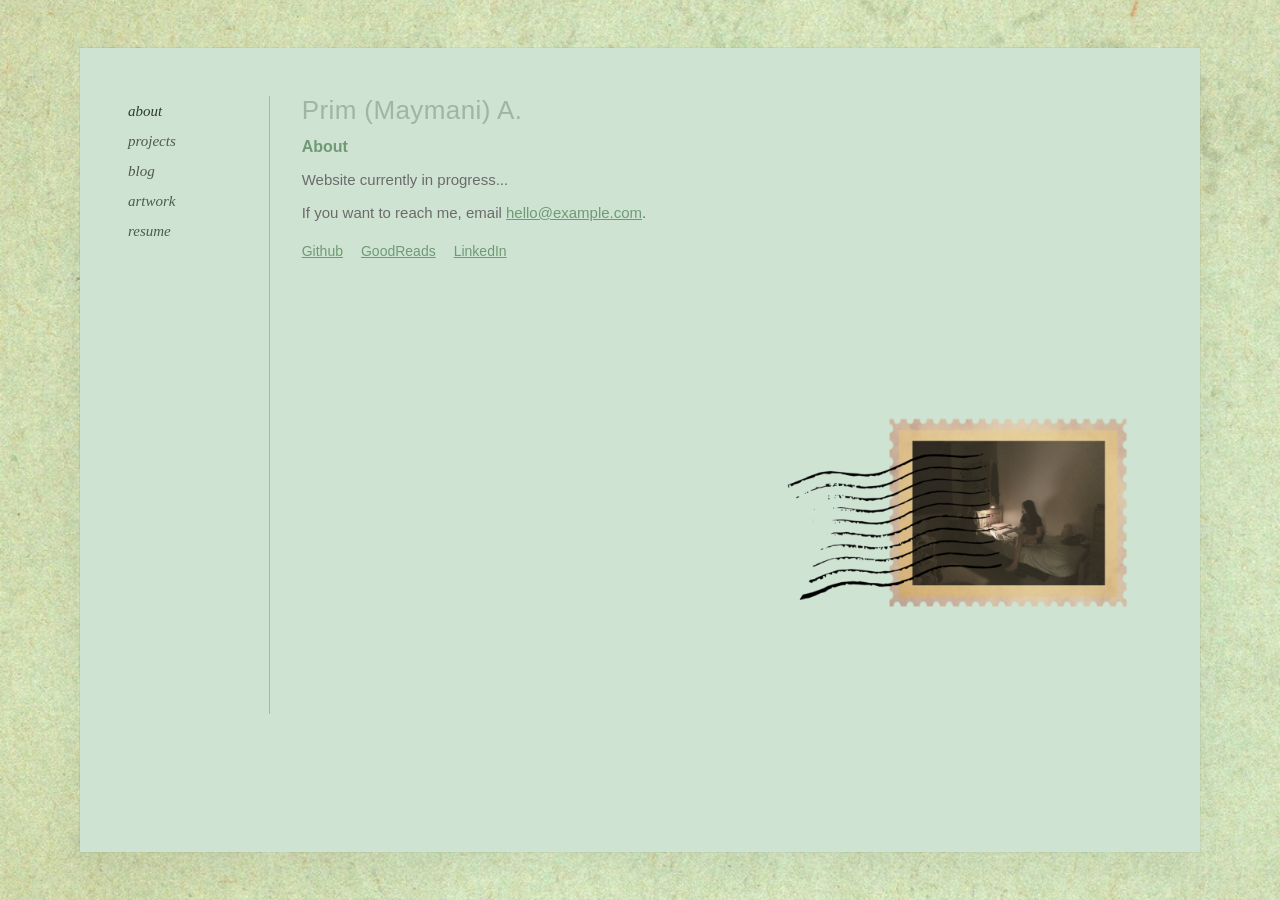
==== index.html @ 765abac7 "initial website commit" ====
<!doctype html>
<html lang="en">
  <head>
    <meta charset="utf-8" />
    <meta name="viewport" content="width=device-width, initial-scale=1" />
    <title>Personal Site</title>
    <link rel="stylesheet" href="css/style.css" />
  </head>
  <body>
    <div class="frame">
      <div class="panel">
        <main class="layout">
          <nav class="sidebar" aria-label="Primary">
            <ul>
              <li><a href="#about" class="is-active">about</a></li>
              <li><a href="#projects">projects</a></li>
              <li><a href="#blog">blog</a></li>
              <li><a href="#artwork">artwork</a></li>
              <li><a href="#resume">resume</a></li>
            </ul>
          </nav>

          <section class="content" id="about">
            <h1 class="name">Prim (Maymani) A.</h1>
            <h2>About</h2>
            <p>
              Website currently in progress...
            </p>
            <p>
              If you want to reach me, email
              <a href="mailto:hello@example.com">hello@example.com</a>.
            </p>

            <div class="links">
              <a href="#">Github</a>
              <a href="#">GoodReads</a>
              <a href="#">LinkedIn</a>
            </div>
            <br><br><br>
            <img src="images/collage_stamp_me.png" alt="myself_as_stamp", height="400">
          </section>
        </main>
      </div>
    </div>
  </body>
</html>
---- css/style.css ----
:root {
  --frame-base: #d6e1c7;
  --frame-freckle: rgba(140, 167, 122, 0.35);
  --panel: #cfe3d2;
  --panel-shadow: rgba(88, 106, 90, 0.12);
  --title: #6f9a75;
  --text: #6b6b6b;
  --line: rgba(90, 100, 90, 0.35);
  --nav-text: #4f5a4f;
}

* {
  box-sizing: border-box;
}

body {
  margin: 0;
  font-family: Calibri, Candara, Segoe, "Segoe UI", Optima, Arial, sans-serif;
  color: var(--text);
  background-color: var(--frame-base);
  background-image: url("../images/state_license_image.jpg");
  background-repeat: no-repeat;
  background-position: center;
  background-size: 120% 120%;
}

.frame {
  min-height: 100vh;
  padding: 48px;
  display: flex;
  justify-content: center;
}

.panel {
  width: min(1120px, 100%);
  min-height: 70vh;
  background: var(--panel);
  box-shadow: 0 0 0 1px rgba(85, 100, 85, 0.08), 0 16px 40px var(--panel-shadow);
  padding: 48px;
  position: relative;
}

.layout {
  display: grid;
  grid-template-columns: 1fr 6fr;
  gap: 32px;
  position: relative;
}

.sidebar {
  border-right: 1px solid var(--line);
  padding-right: 24px;
  font-family: Georgia, "Times New Roman", serif;
  font-style: italic;
  color: var(--nav-text);
}

.sidebar ul {
  list-style: none;
  margin: 0;
  padding: 0;
}

.sidebar li {
  padding: 6px 0;
}

.sidebar a {
  text-decoration: none;
  color: var(--nav-text);
  font-size: 15px;
}

.sidebar a.is-active {
  color: #2f3a2f;
}

.content {
  max-width: 600px;
  line-height: 1.15;
  font-size: 15px;
}

.content .name {
  margin: 0 0 12px;
  font-size: 26px;
  letter-spacing: 0.4px;
  color: rgba(102, 125, 106, 0.45);
  font-weight: 500;
}

.content h2 {
  margin: 0 0 10px;
  color: var(--title);
  font-size: 16px;
  font-weight: 600;
}

.content a {
  color: var(--title);
  text-decoration: underline;
}

.links {
  margin-top: 22px;
  display: flex;
  gap: 18px;
  font-size: 14px;
}

@media (max-width: 760px) {
  .frame {
    padding: 32px;
  }

  .panel {
    padding: 28px;
  }

  .layout {
    grid-template-columns: 1fr;
    gap: 20px;
  }

  .sidebar {
    border-right: none;
    border-bottom: 1px solid var(--line);
    padding-right: 0;
    padding-bottom: 18px;
  }

  .sidebar li {
    border-top: none;
  }

  .links {
    flex-wrap: wrap;
  }
  
}
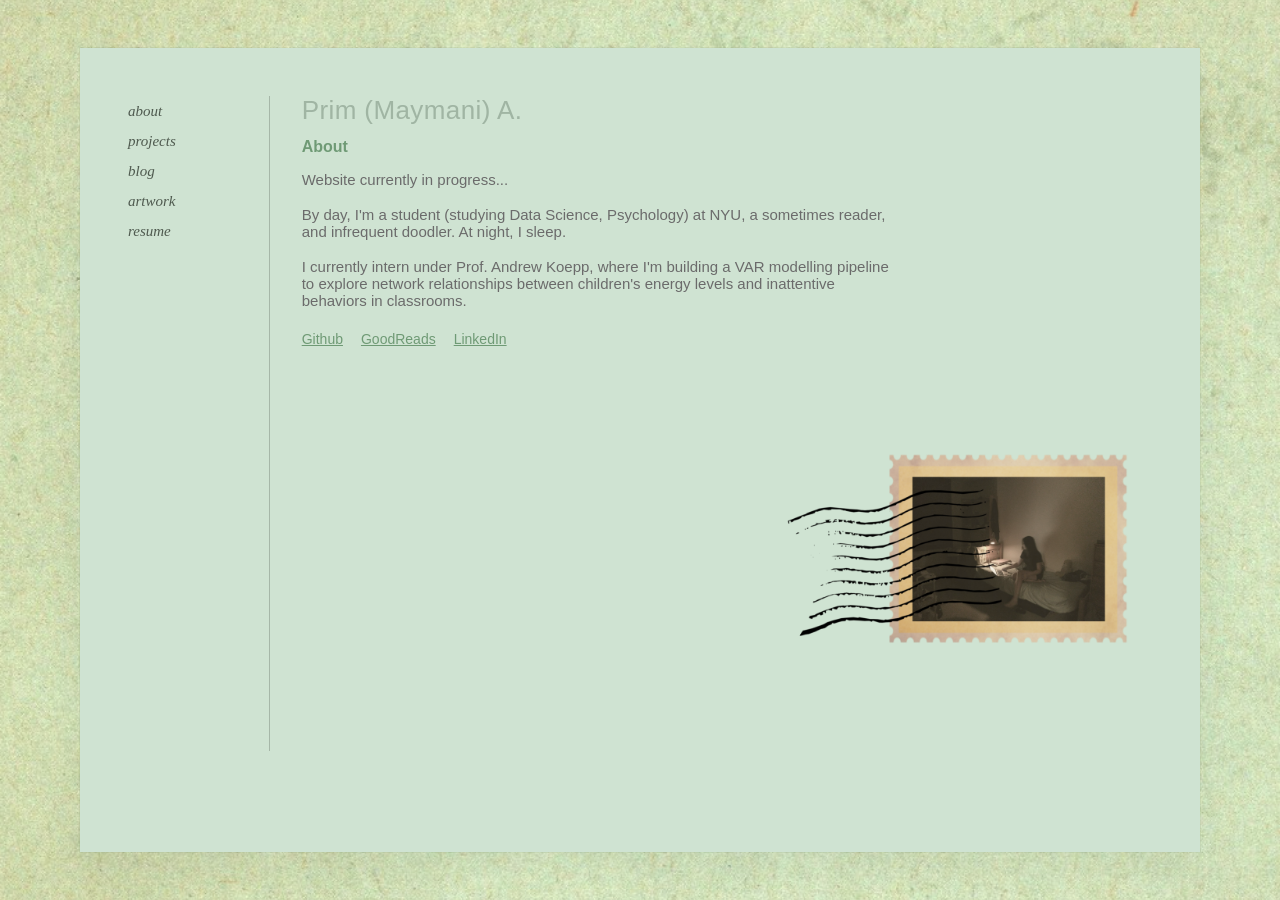
==== commit 02b3deba: "added first blog post, projects.html page" ====
--- a/index.html
+++ b/index.html
@@ -3,7 +3,7 @@
   <head>
     <meta charset="utf-8" />
     <meta name="viewport" content="width=device-width, initial-scale=1" />
-    <title>Personal Site</title>
+    <title>Prim's Website</title>
     <link rel="stylesheet" href="css/style.css" />
   </head>
   <body>
@@ -12,11 +12,11 @@
         <main class="layout">
           <nav class="sidebar" aria-label="Primary">
             <ul>
-              <li><a href="#about" class="is-active">about</a></li>
-              <li><a href="#projects">projects</a></li>
-              <li><a href="#blog">blog</a></li>
-              <li><a href="#artwork">artwork</a></li>
-              <li><a href="#resume">resume</a></li>
+              <li><a href="index.html">about</a></li>
+              <li><a href="projects.html">projects</a></li>
+              <li><a href="blog.html">blog</a></li>
+              <li><a href="artwork.html">artwork</a></li>
+              <li><a href="resume.html">resume</a></li>
             </ul>
           </nav>
 
@@ -25,18 +25,18 @@
             <h2>About</h2>
             <p>
               Website currently in progress...
-            </p>
-            <p>
-              If you want to reach me, email
-              <a href="mailto:hello@example.com">hello@example.com</a>.
+              <br><br>
+              By day, I'm a student (studying Data Science, Psychology) at NYU, a sometimes reader, and infrequent doodler. At night, I sleep. 
+              <br><br>
+              I currently intern under Prof. Andrew Koepp, where I'm building a VAR modelling pipeline to explore network relationships between children's energy levels and inattentive behaviors in classrooms. 
             </p>
 
             <div class="links">
-              <a href="#">Github</a>
-              <a href="#">GoodReads</a>
-              <a href="#">LinkedIn</a>
+              <a href="https://github.com/primmaymani">Github</a>
+              <a href="https://www.goodreads.com/primmaymani">GoodReads</a>
+              <a href="https://www.linkedin.com/in/primmaymani/">LinkedIn</a>
             </div>
-            <br><br><br>
+
             <img src="images/collage_stamp_me.png" alt="myself_as_stamp", height="400">
           </section>
         </main>
--- a/css/style.css
+++ b/css/style.css
@@ -108,6 +108,10 @@
   font-size: 14px;
 }
 
+.blog-content {
+  line-height: 1.5;
+}
+
 @media (max-width: 760px) {
   .frame {
     padding: 32px;
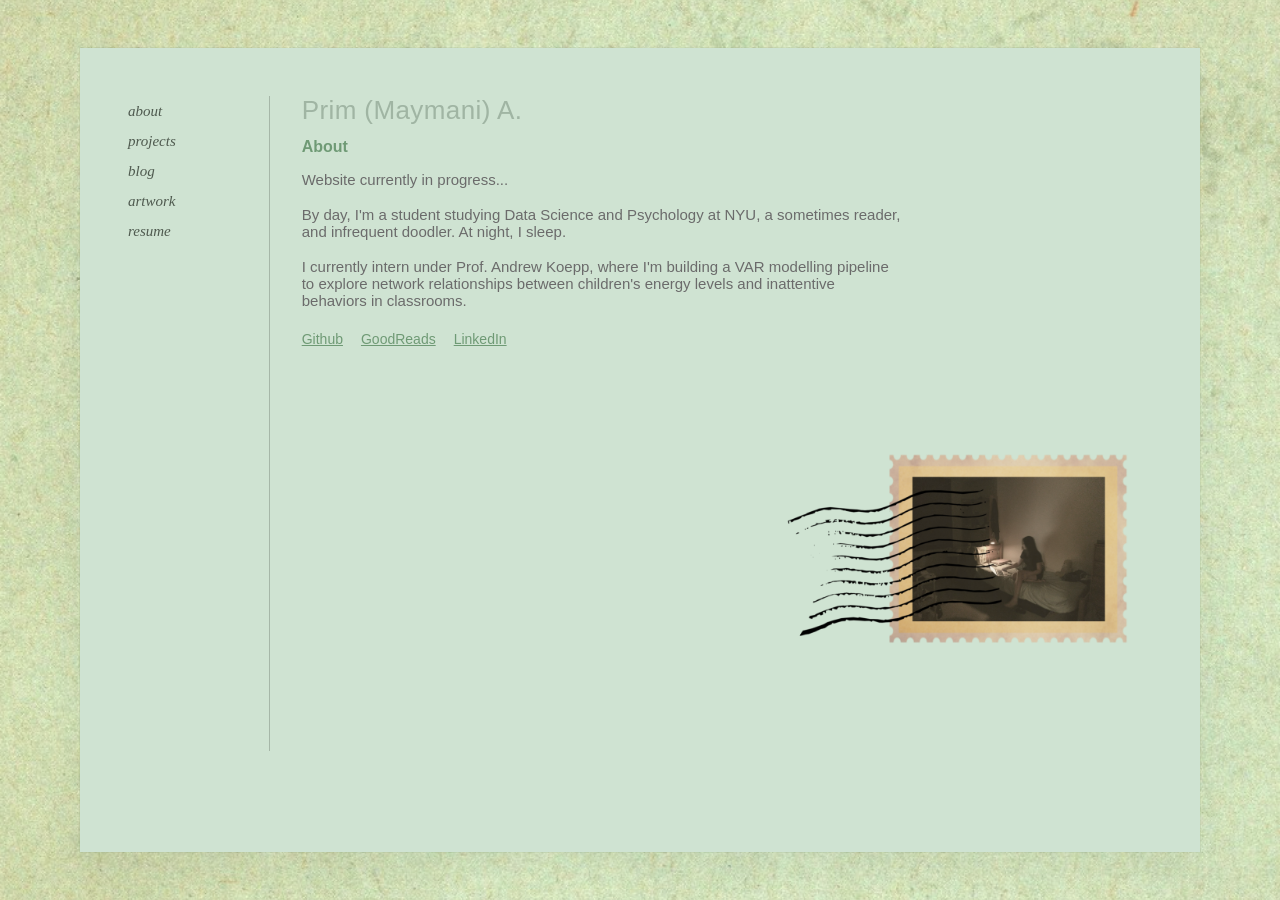
==== commit d3b2d300: "new blogpost, updates to previous 'building my website' content" ====
--- a/index.html
+++ b/index.html
@@ -26,7 +26,7 @@
             <p>
               Website currently in progress...
               <br><br>
-              By day, I'm a student (studying Data Science, Psychology) at NYU, a sometimes reader, and infrequent doodler. At night, I sleep. 
+              By day, I'm a student studying Data Science and Psychology at NYU, a sometimes reader, and infrequent doodler. At night, I sleep. 
               <br><br>
               I currently intern under Prof. Andrew Koepp, where I'm building a VAR modelling pipeline to explore network relationships between children's energy levels and inattentive behaviors in classrooms. 
             </p>
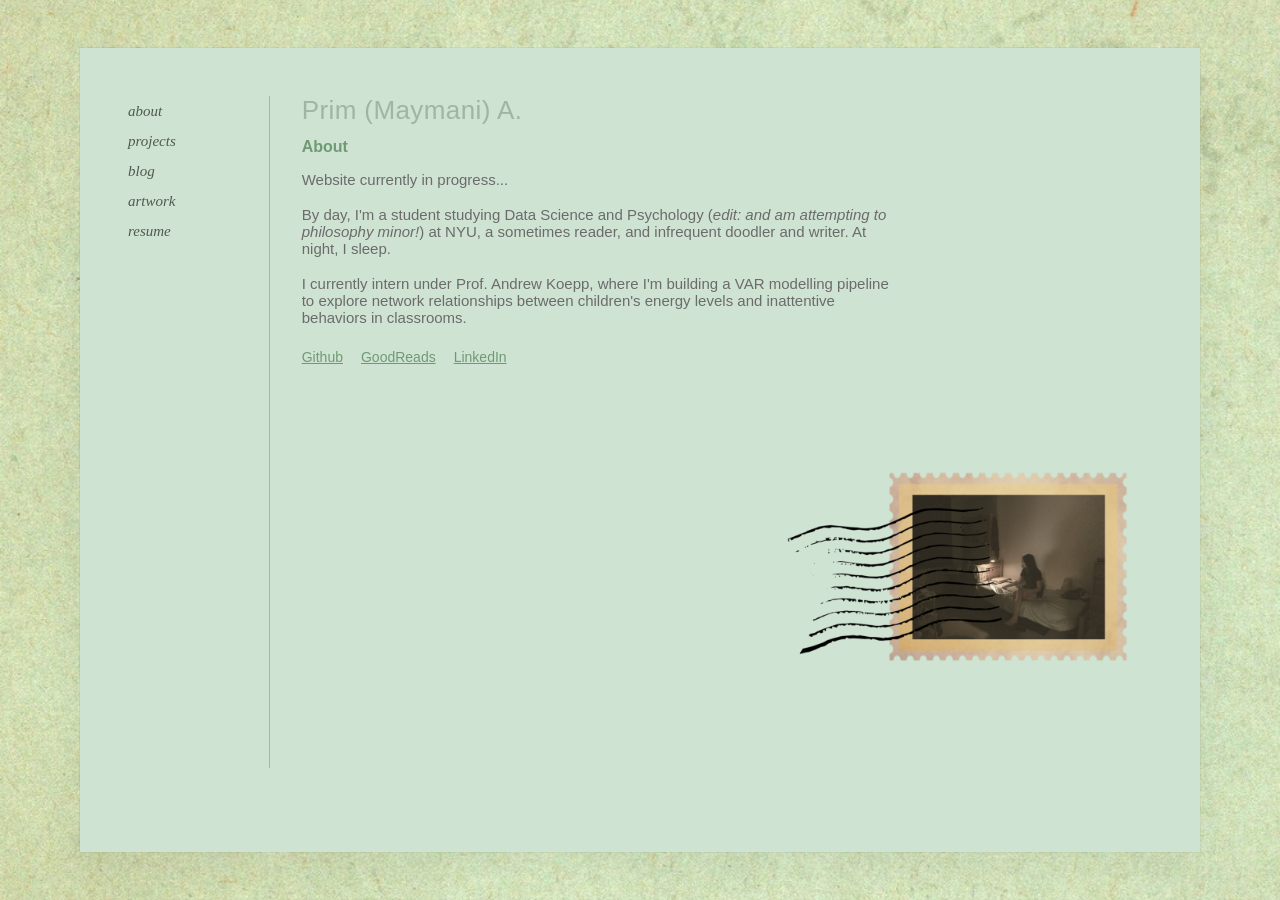
==== commit 6bdc0155: "Update index.html" ====
--- a/index.html
+++ b/index.html
@@ -26,7 +26,7 @@
             <p>
               Website currently in progress...
               <br><br>
-              By day, I'm a student studying Data Science and Psychology at NYU, a sometimes reader, and infrequent doodler. At night, I sleep. 
+              By day, I'm a student studying Data Science and Psychology (<i>edit: and am attempting to philosophy minor!</i>) at NYU, a sometimes reader, and infrequent doodler and writer. At night, I sleep. 
               <br><br>
               I currently intern under Prof. Andrew Koepp, where I'm building a VAR modelling pipeline to explore network relationships between children's energy levels and inattentive behaviors in classrooms. 
             </p>
--- a/css/style.css
+++ b/css/style.css
@@ -140,5 +140,25 @@
   .links {
     flex-wrap: wrap;
   }
+
+
+  /* image grid */
+  .row {
+    display: flex;
+    flex-wrap: wrap;
+    padding: 0 4px;
+  }
+
+  /* Create two equal columns that sits next to each other */
+  .column {
+    flex: 50%;
+    padding: 0 4px;
+  }
+
+  .column img {
+    margin-top: 8px;
+    vertical-align: middle;
+  }
+
   
 }
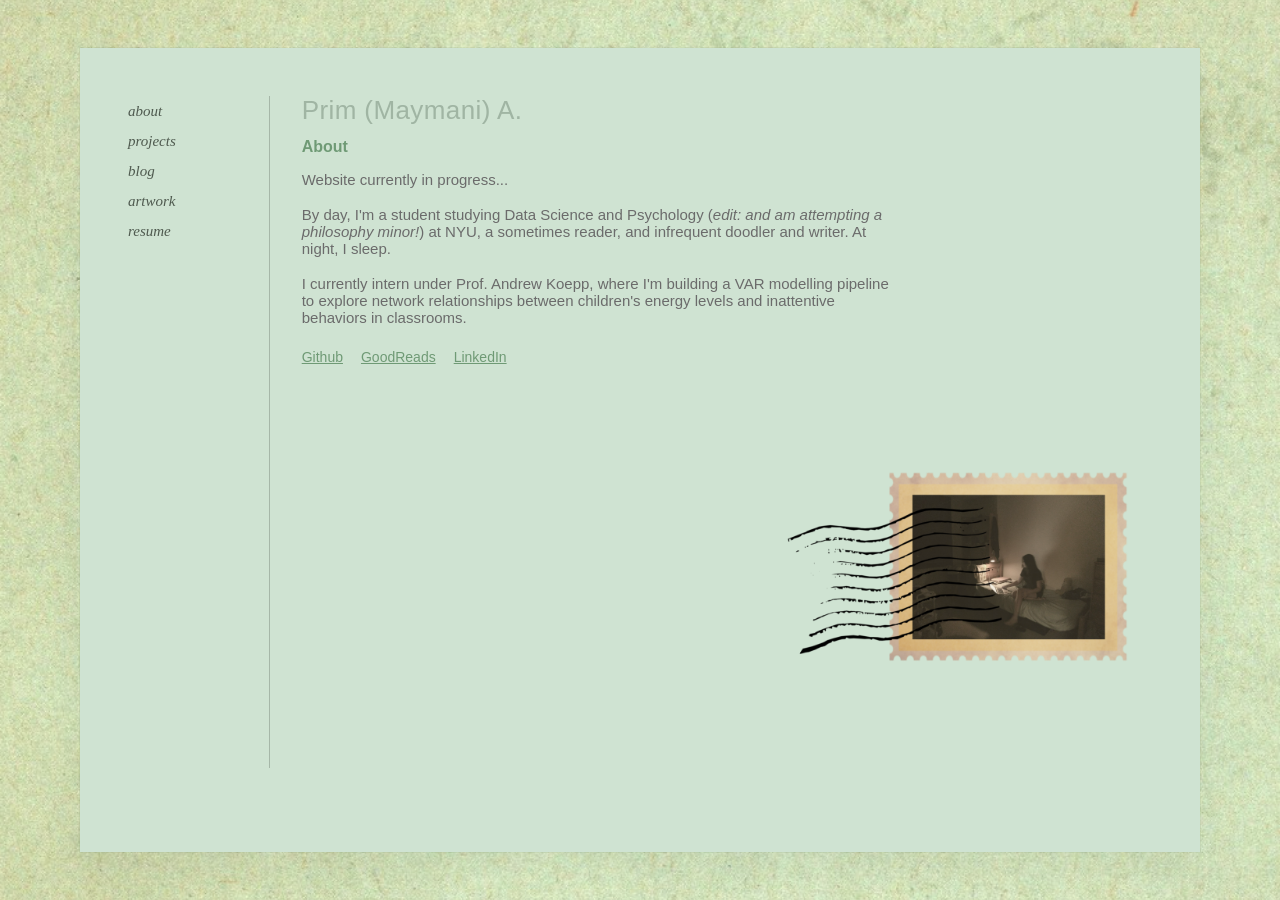
==== commit 3a1d696a: "update index.html ; minor grammatical correction" ====
--- a/index.html
+++ b/index.html
@@ -26,7 +26,7 @@
             <p>
               Website currently in progress...
               <br><br>
-              By day, I'm a student studying Data Science and Psychology (<i>edit: and am attempting to philosophy minor!</i>) at NYU, a sometimes reader, and infrequent doodler and writer. At night, I sleep. 
+              By day, I'm a student studying Data Science and Psychology (<i>edit: and am attempting a philosophy minor!</i>) at NYU, a sometimes reader, and infrequent doodler and writer. At night, I sleep. 
               <br><br>
               I currently intern under Prof. Andrew Koepp, where I'm building a VAR modelling pipeline to explore network relationships between children's energy levels and inattentive behaviors in classrooms. 
             </p>
